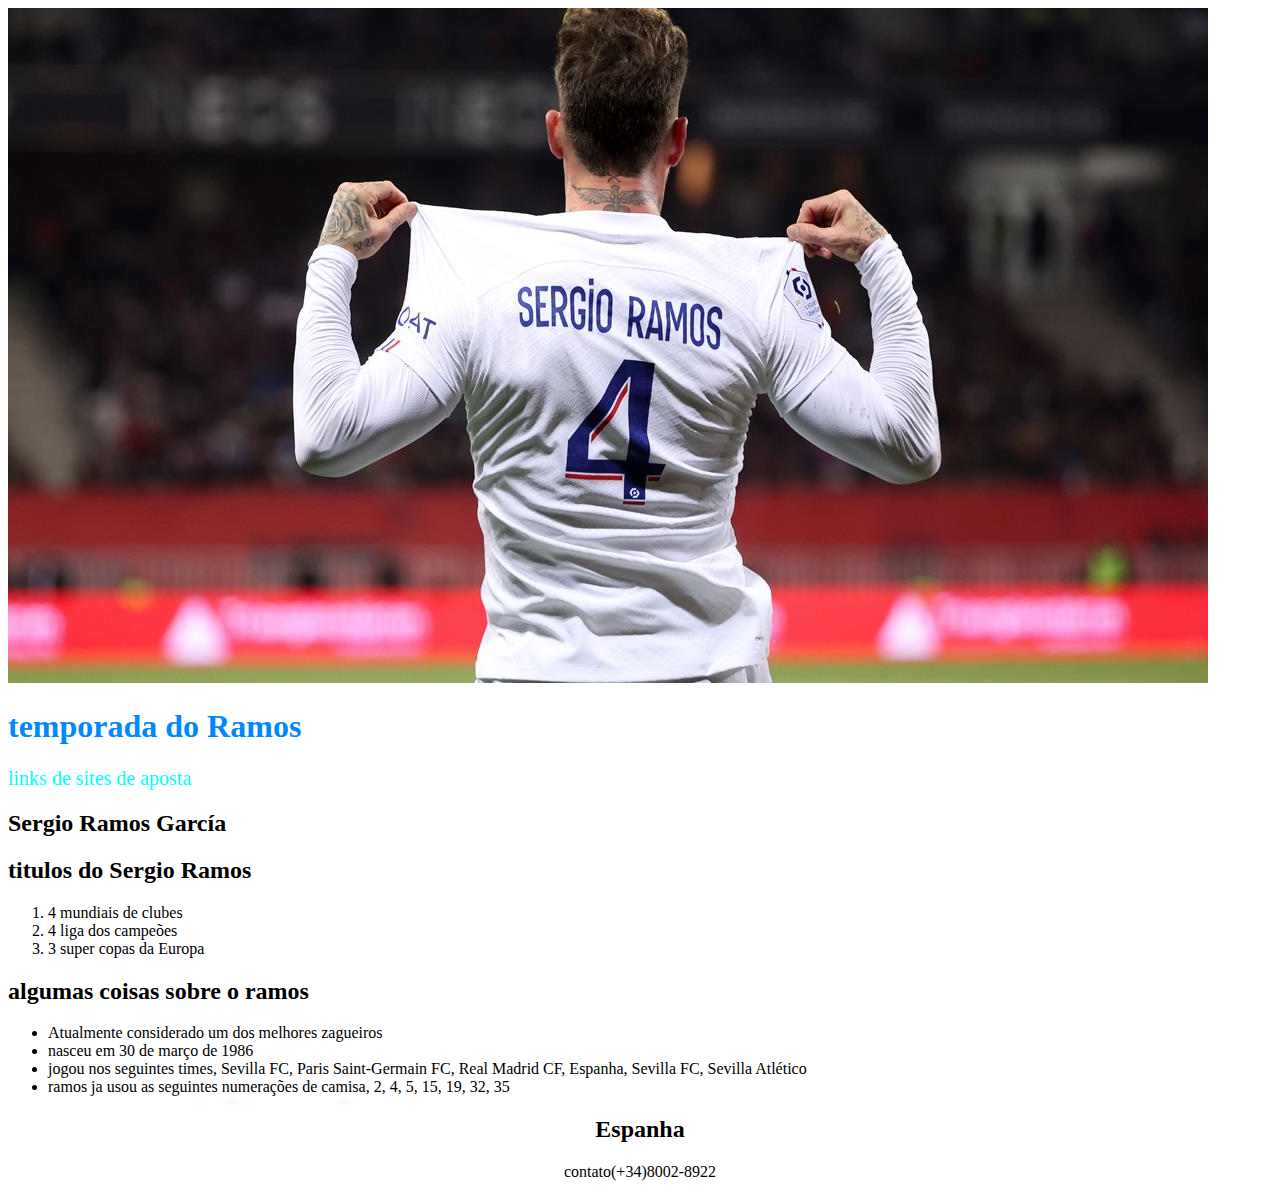
==== index.html @ 3a7b63e8 "slv" ====
<!DOCTYPE html>  <!--versão 5 do HTML-->
<html lang="pt-br">
     <head> <!--cabeçalho invisivel-->
        <meta charset="UTF-8">
        <title>Sergio Ramos</title>
        <link rel="stylesheet" href="style.css">
    </head>

     <body>
        <header class="cabeçalho">
            <img src="sergioramos.jpg" alt="zagueiro Ramos ">
            <h1>temporada do Ramos</h1>
            <a href="index2.html" id="link">links de sites de aposta</a>
        </header>
        <main class="principal">
            <h2>Sergio Ramos García</h2>
             </div>
                <h2>titulos do Sergio Ramos</h2>
                <ol>
                    <li>4 mundiais de clubes</li>
                    <li>4 liga dos campeões</li>
                    <li>3 super copas da Europa</li>
                </ol>
            </div>
            <h2>algumas coisas sobre o ramos</h2>
                <ul>
                    <li>Atualmente considerado um dos melhores zagueiros</li>
                    <li>nasceu em 30 de março de 1986</li>
                    <li>jogou nos seguintes times, Sevilla FC, Paris Saint-Germain FC, Real Madrid CF, Espanha, Sevilla FC, Sevilla Atlético</li>
                    <li>ramos ja usou as seguintes numerações de camisa, 2, 4, 5, 15, 19, 32, 35</li>
                </ul>
             </div>
        </main>
        <footer class="rodape">
                <h2>Espanha</h2>
                <p>contato(+34)8002-8922</p>
        </footer>

        </body>

</html>
---- style.css ----
#link{
    font-size: 20px;
    color: aqua;
    text-decoration: none;
}
#link:hover{
    font-size: 25px;
    color: rgb(255, 0, 0)255, 51, 0);
    text-decoration::backdrop
}
body{

    background-color: rgb(255, 255, 255);
}

.cabeçalho{
    background-color: rgb(255, 255, 255);
    color: rgb(0, 136, 255);
}
.principal{
background-color: rgb(255, 255, 255), 241);
color: rgb(0, 0, 0);
}

.rodape{
background-color: rgb(255, 255, 255);
color: rgb(0, 0, 0);
text-align: center;
}
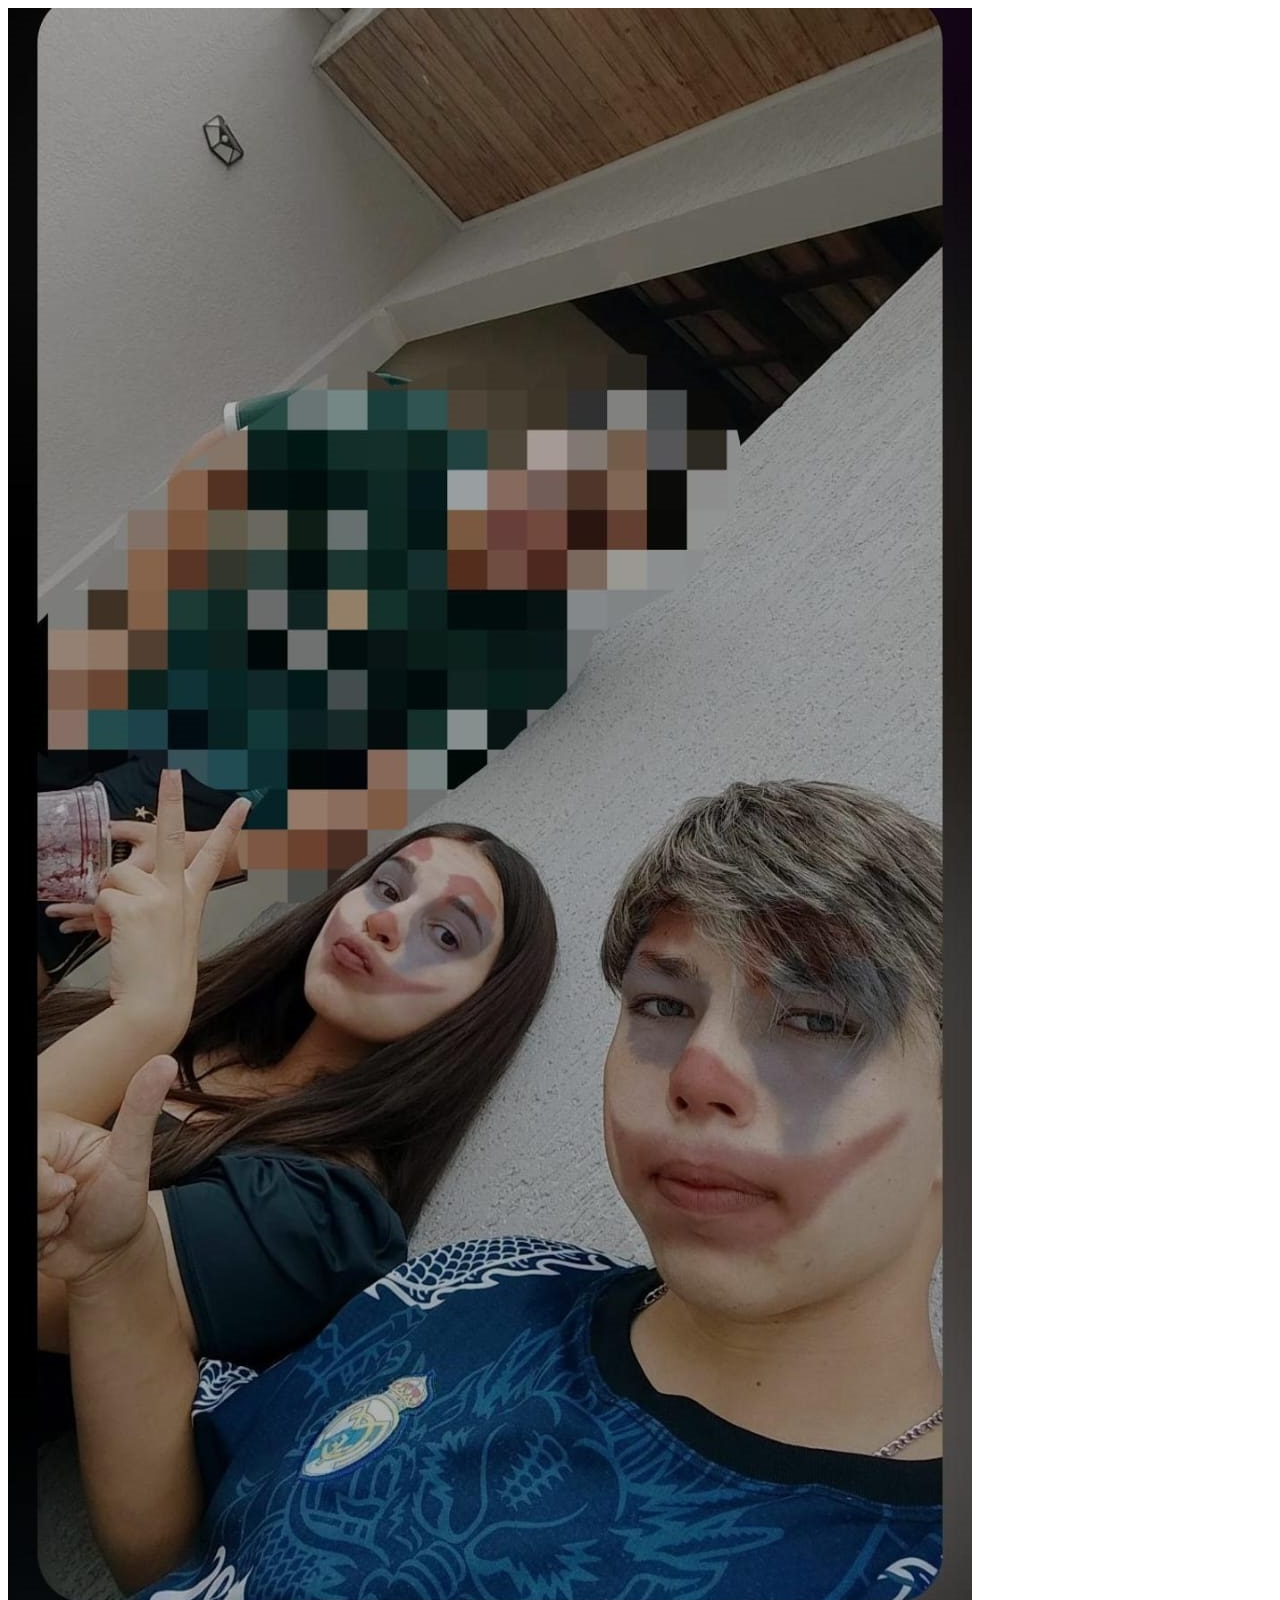
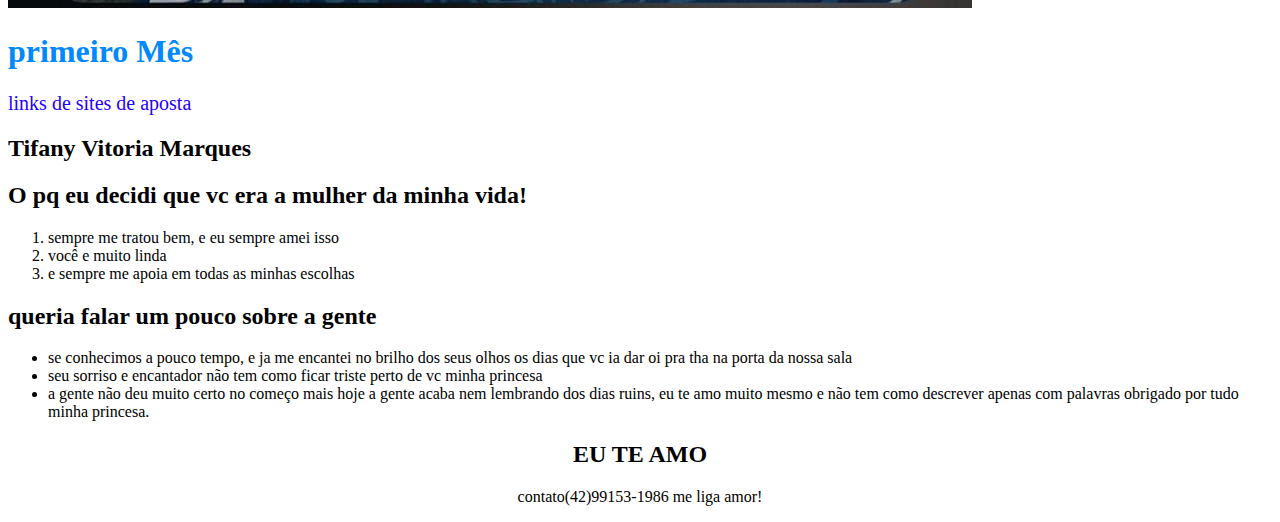
==== commit 4af4992d: "atualization aa" ====
--- a/index.html
+++ b/index.html
@@ -8,32 +8,32 @@
 
      <body>
         <header class="cabeçalho">
-            <img src="sergioramos.jpg" alt="zagueiro Ramos ">
-            <h1>temporada do Ramos</h1>
+            <img src="foto-1.png" alt="nossas primeiras semanas juntos ">
+            <h1>primeiro Mês</h1>
             <a href="index2.html" id="link">links de sites de aposta</a>
         </header>
         <main class="principal">
-            <h2>Sergio Ramos García</h2>
+            <h2>Tifany Vitoria Marques</h2>
              </div>
-                <h2>titulos do Sergio Ramos</h2>
+                <h2>O pq eu decidi que vc era a mulher da minha vida!</h2>
                 <ol>
-                    <li>4 mundiais de clubes</li>
-                    <li>4 liga dos campeões</li>
-                    <li>3 super copas da Europa</li>
+                    <li>sempre me tratou bem, e eu sempre amei isso</li>
+                    <li>você e muito linda</li>
+                    <li>e sempre me apoia em todas as minhas escolhas</li>
                 </ol>
             </div>
-            <h2>algumas coisas sobre o ramos</h2>
+            <h2>queria falar um pouco sobre a gente</h2>
                 <ul>
-                    <li>Atualmente considerado um dos melhores zagueiros</li>
-                    <li>nasceu em 30 de março de 1986</li>
-                    <li>jogou nos seguintes times, Sevilla FC, Paris Saint-Germain FC, Real Madrid CF, Espanha, Sevilla FC, Sevilla Atlético</li>
-                    <li>ramos ja usou as seguintes numerações de camisa, 2, 4, 5, 15, 19, 32, 35</li>
+                    <li>se conhecimos a pouco tempo, e ja me encantei no brilho dos seus olhos os dias que vc ia dar oi pra tha na porta da nossa sala</li>
+                    <li>seu sorriso e encantador não tem como ficar triste perto de vc minha princesa</li>
+                    <li>a gente não deu muito certo no começo mais hoje a gente acaba nem lembrando dos dias ruins, 
+                        eu te amo muito mesmo e não tem como descrever apenas com palavras obrigado por tudo minha princesa. </li>
                 </ul>
              </div>
         </main>
         <footer class="rodape">
-                <h2>Espanha</h2>
-                <p>contato(+34)8002-8922</p>
+                <h2>EU TE AMO</h2>
+                <p>contato(42)99153-1986 me liga amor!</p>
         </footer>
 
         </body>
--- a/style.css
+++ b/style.css
@@ -1,13 +1,15 @@
 #link{
     font-size: 20px;
-    color: aqua;
+    color: rgb(38, 0, 255);
     text-decoration: none;
 }
+
 #link:hover{
     font-size: 25px;
-    color: rgb(255, 0, 0)255, 51, 0);
-    text-decoration::backdrop
+    color: rgb(255, 0, 0);
+    text-decoration:backdrop;
 }
+
 body{
 
     background-color: rgb(255, 255, 255);
@@ -18,7 +20,7 @@
     color: rgb(0, 136, 255);
 }
 .principal{
-background-color: rgb(255, 255, 255), 241);
+background-color: rgb(255, 255, 255);
 color: rgb(0, 0, 0);
 }
 
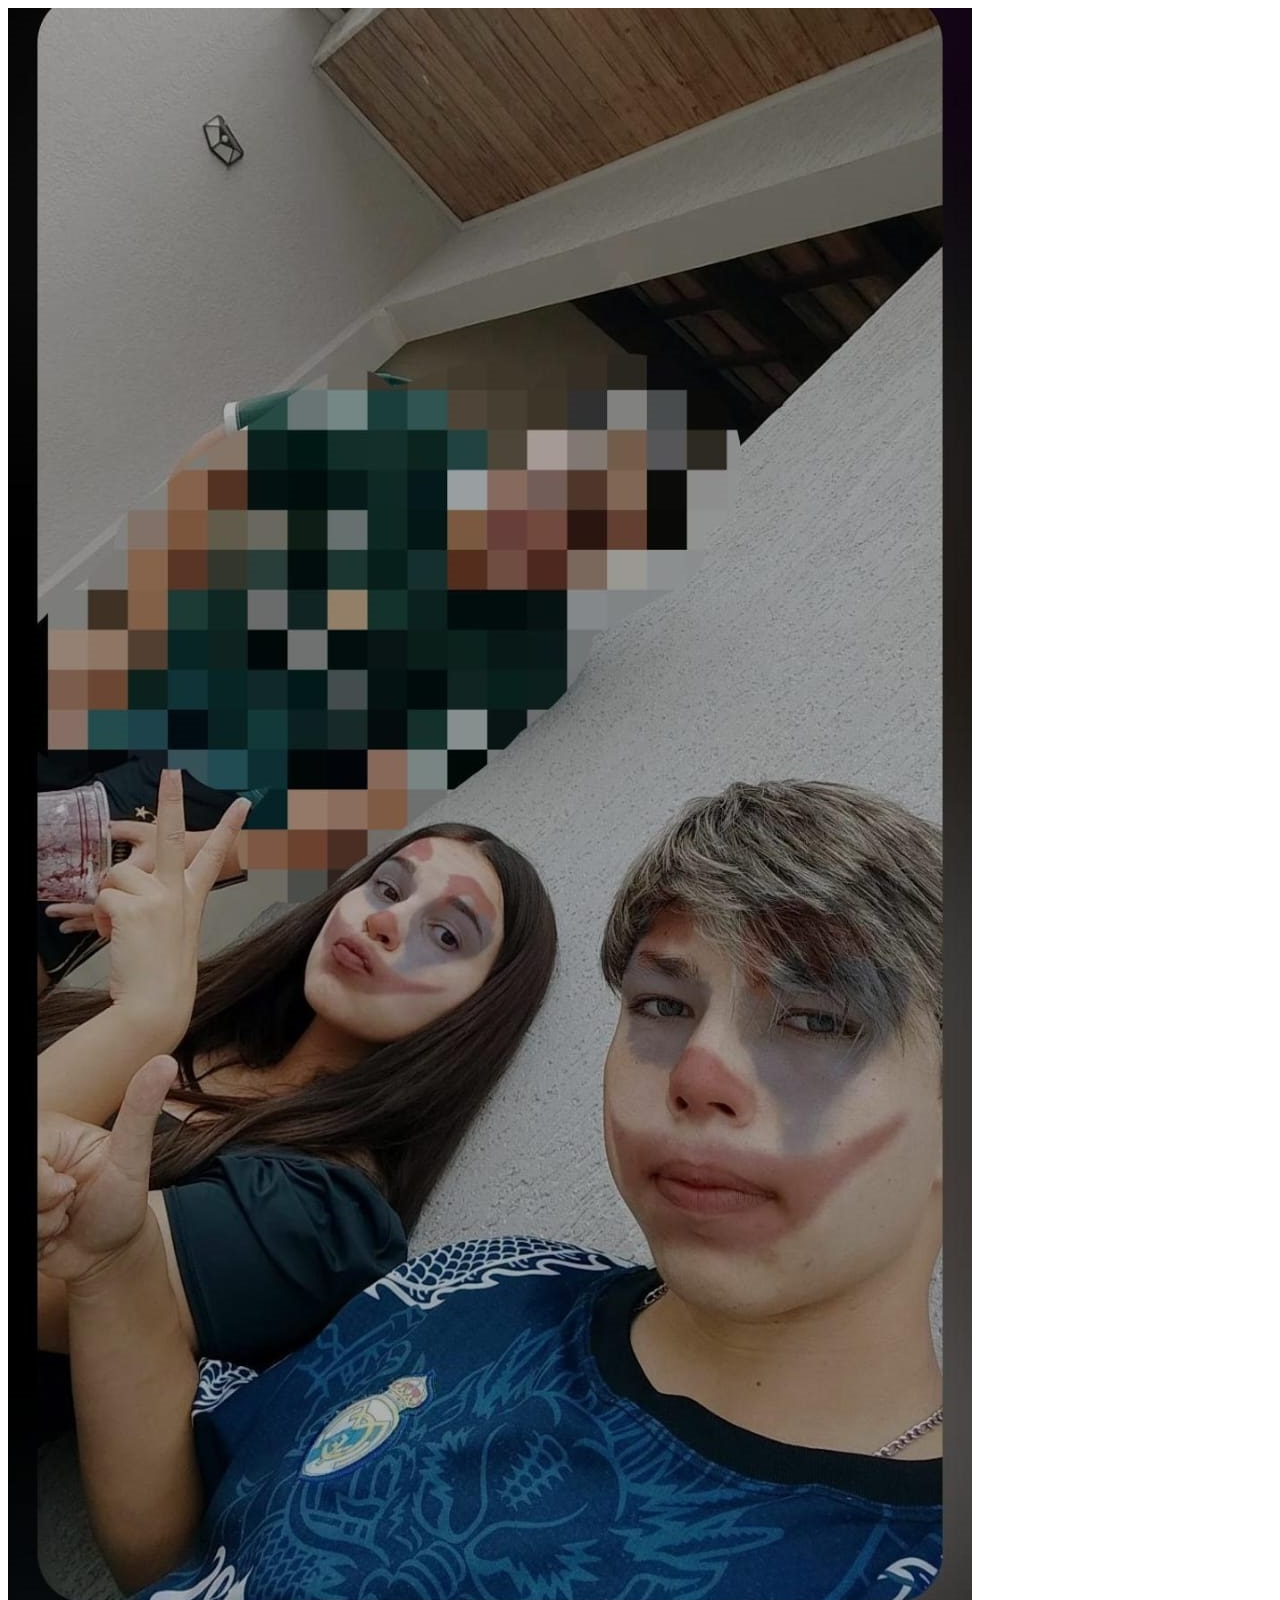
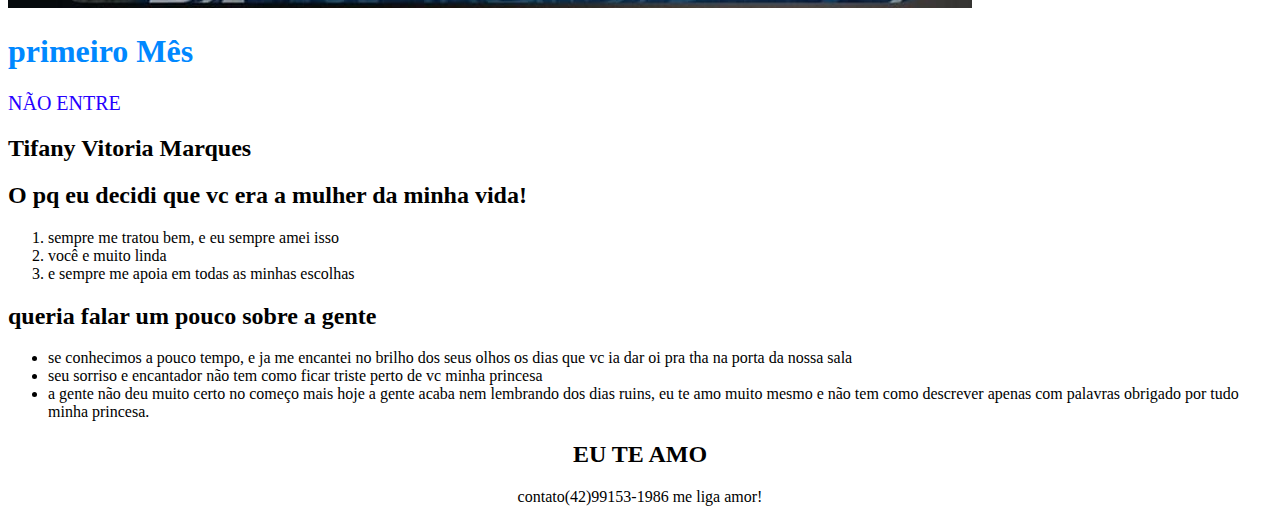
==== commit ebb3664b: "ss" ====
--- a/index.html
+++ b/index.html
@@ -10,7 +10,7 @@
         <header class="cabeçalho">
             <img src="foto-1.png" alt="nossas primeiras semanas juntos ">
             <h1>primeiro Mês</h1>
-            <a href="index2.html" id="link">links de sites de aposta</a>
+            <a href="index2.html" id="link">NÃO ENTRE</a>
         </header>
         <main class="principal">
             <h2>Tifany Vitoria Marques</h2>
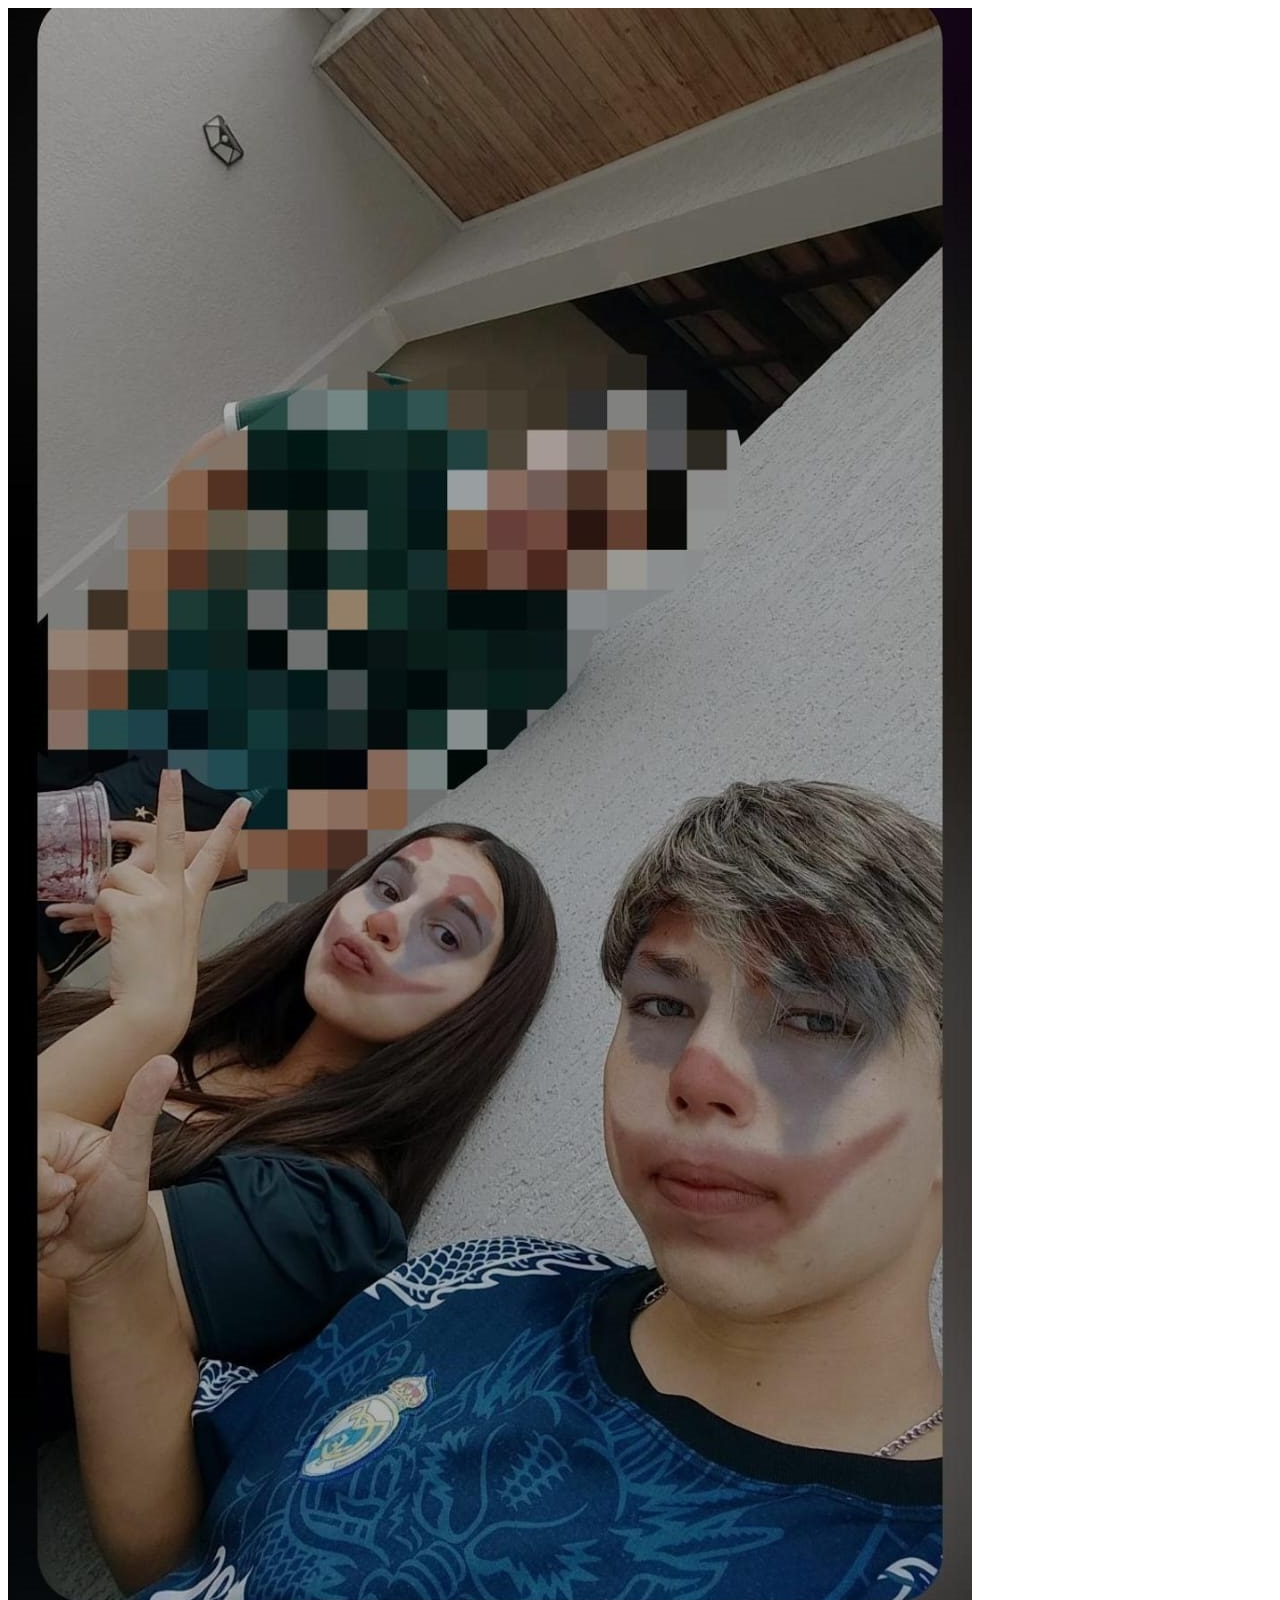
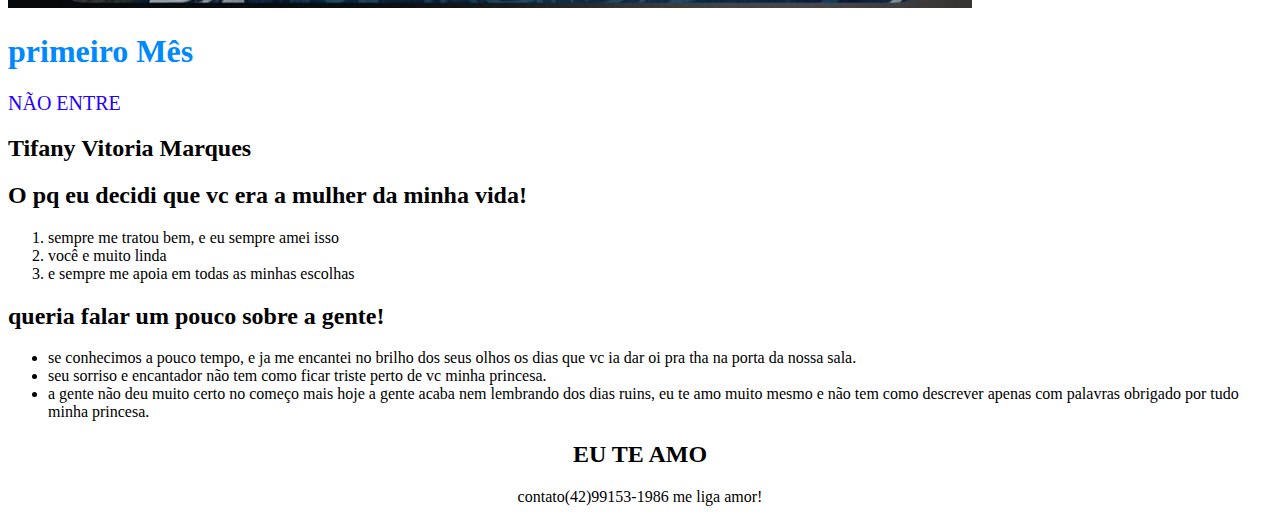
==== commit 4718ef98: "ssss" ====
--- a/index.html
+++ b/index.html
@@ -2,7 +2,7 @@
 <html lang="pt-br">
      <head> <!--cabeçalho invisivel-->
         <meta charset="UTF-8">
-        <title>Sergio Ramos</title>
+        <title>Eu te amo Tifany</title>
         <link rel="stylesheet" href="style.css">
     </head>
 
@@ -22,10 +22,10 @@
                     <li>e sempre me apoia em todas as minhas escolhas</li>
                 </ol>
             </div>
-            <h2>queria falar um pouco sobre a gente</h2>
+            <h2>queria falar um pouco sobre a gente!</h2>
                 <ul>
-                    <li>se conhecimos a pouco tempo, e ja me encantei no brilho dos seus olhos os dias que vc ia dar oi pra tha na porta da nossa sala</li>
-                    <li>seu sorriso e encantador não tem como ficar triste perto de vc minha princesa</li>
+                    <li>se conhecimos a pouco tempo, e ja me encantei no brilho dos seus olhos os dias que vc ia dar oi pra tha na porta da nossa sala.</li>
+                    <li>seu sorriso e encantador não tem como ficar triste perto de vc minha princesa.</li>
                     <li>a gente não deu muito certo no começo mais hoje a gente acaba nem lembrando dos dias ruins, 
                         eu te amo muito mesmo e não tem como descrever apenas com palavras obrigado por tudo minha princesa. </li>
                 </ul>
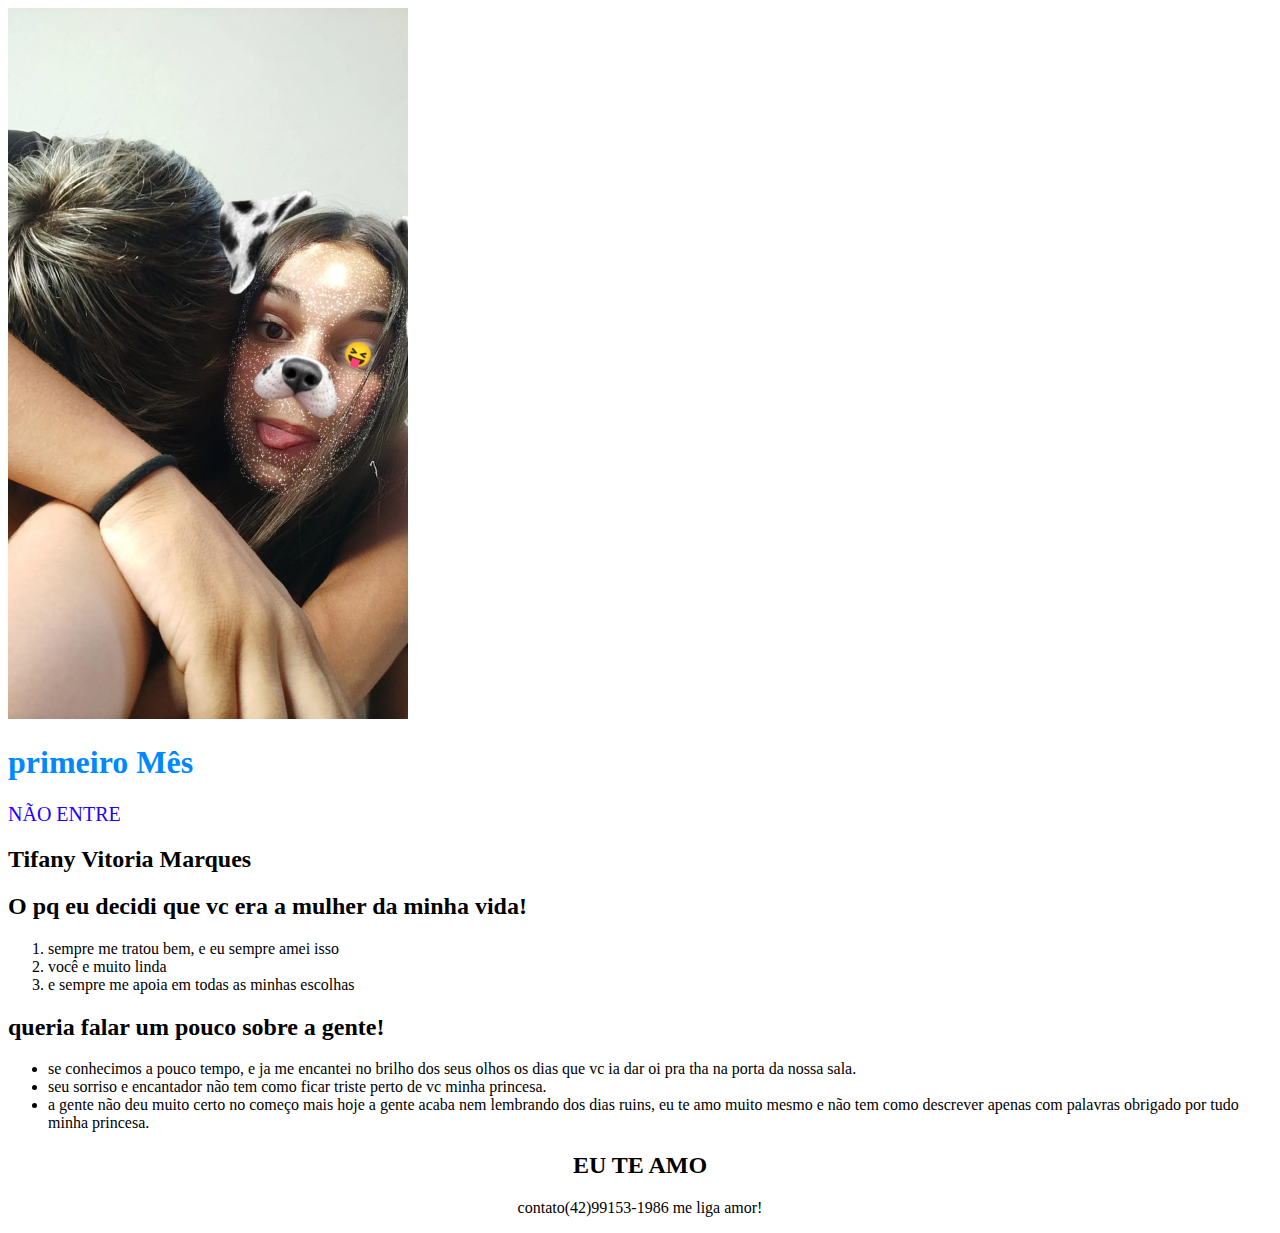
==== commit bafccb5a: "ss" ====
--- a/index.html
+++ b/index.html
@@ -8,7 +8,7 @@
 
      <body>
         <header class="cabeçalho">
-            <img src="foto-1.png" alt="nossas primeiras semanas juntos ">
+            <img src="foto 1.png" alt="nossas primeiras semanas juntos ">
             <h1>primeiro Mês</h1>
             <a href="index2.html" id="link">NÃO ENTRE</a>
         </header>
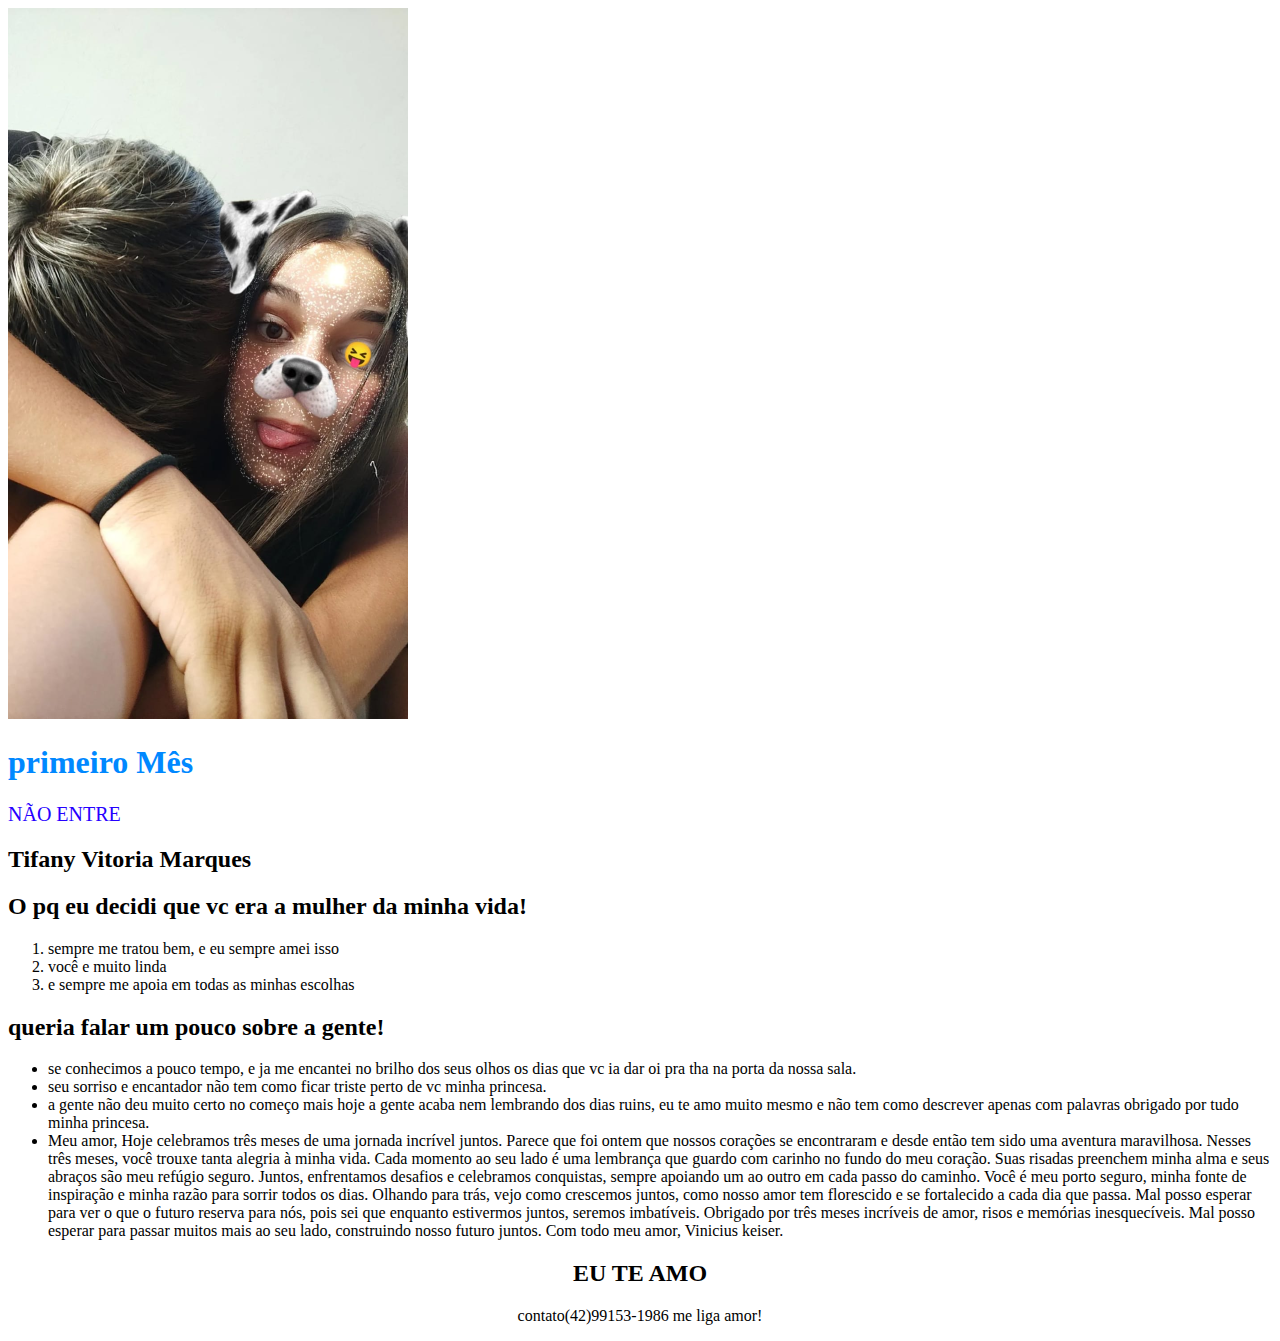
==== commit cb7f20f2: "ss" ====
--- a/index.html
+++ b/index.html
@@ -28,6 +28,14 @@
                     <li>seu sorriso e encantador não tem como ficar triste perto de vc minha princesa.</li>
                     <li>a gente não deu muito certo no começo mais hoje a gente acaba nem lembrando dos dias ruins, 
                         eu te amo muito mesmo e não tem como descrever apenas com palavras obrigado por tudo minha princesa. </li>
+                        <li>Meu amor, Hoje celebramos três meses de uma jornada incrível juntos. Parece que foi ontem que nossos corações se encontraram e desde então tem sido uma aventura maravilhosa.
+                            Nesses três meses, você trouxe tanta alegria à minha vida. Cada momento ao seu lado é uma lembrança que guardo com carinho no fundo do meu coração. Suas risadas preenchem minha alma e seus abraços são meu refúgio seguro.
+                            Juntos, enfrentamos desafios e celebramos conquistas, sempre apoiando um ao outro em cada passo do caminho. Você é meu porto seguro, minha fonte de inspiração e minha razão para sorrir todos os dias.
+                            Olhando para trás, vejo como crescemos juntos, como nosso amor tem florescido e se fortalecido a cada dia que passa. Mal posso esperar para ver o que o futuro reserva para nós, pois sei que enquanto estivermos juntos, seremos imbatíveis.
+                            Obrigado por três meses incríveis de amor, risos e memórias inesquecíveis. Mal posso esperar para passar muitos mais ao seu lado, construindo nosso futuro juntos.
+                            
+                            Com todo meu amor,
+                            Vinicius keiser.</li>
                 </ul>
              </div>
         </main>
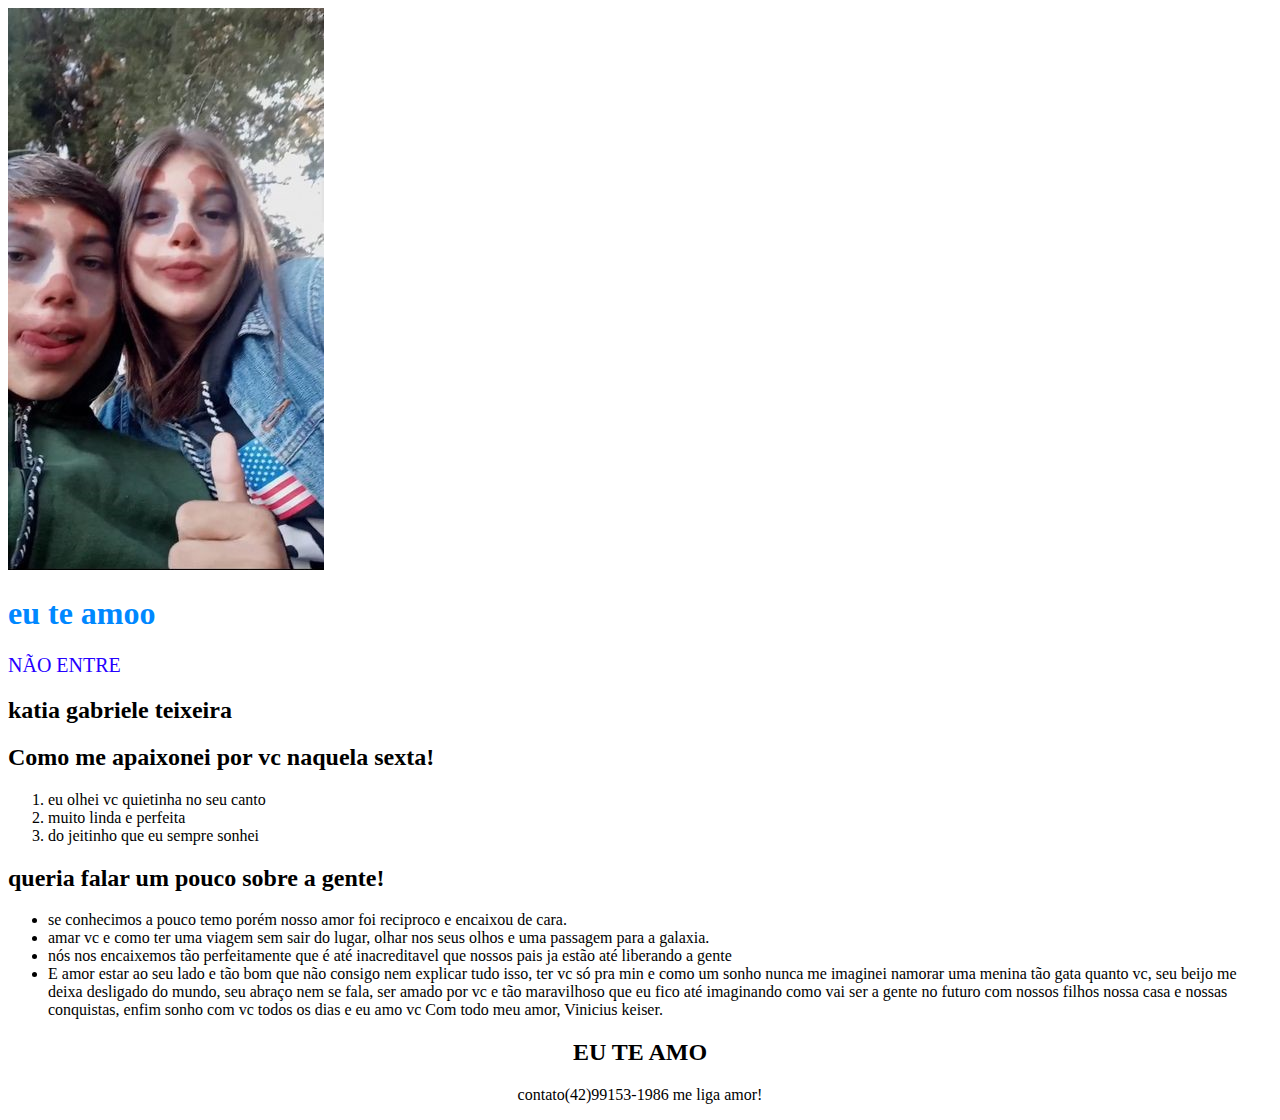
==== commit fa222ded: "atualização" ====
--- a/index.html
+++ b/index.html
@@ -2,38 +2,35 @@
 <html lang="pt-br">
      <head> <!--cabeçalho invisivel-->
         <meta charset="UTF-8">
-        <title>Eu te amo Tifany</title>
+        <title>Eu te amo muito minha princesa</title>
         <link rel="stylesheet" href="style.css">
     </head>
 
      <body>
         <header class="cabeçalho">
-            <img src="foto 1.png" alt="nossas primeiras semanas juntos ">
-            <h1>primeiro Mês</h1>
+            <img src="foto 1.jpg" alt="eu e ela">
+            <h1>eu te amoo</h1>
             <a href="index2.html" id="link">NÃO ENTRE</a>
         </header>
         <main class="principal">
-            <h2>Tifany Vitoria Marques</h2>
+            <h2>katia gabriele teixeira</h2>
              </div>
-                <h2>O pq eu decidi que vc era a mulher da minha vida!</h2>
+                <h2>Como me apaixonei por vc naquela sexta!</h2>
                 <ol>
-                    <li>sempre me tratou bem, e eu sempre amei isso</li>
-                    <li>você e muito linda</li>
-                    <li>e sempre me apoia em todas as minhas escolhas</li>
+                    <li>eu olhei vc quietinha no seu canto</li>
+                    <li>muito linda e perfeita</li>
+                    <li>do jeitinho que eu sempre sonhei</li>
                 </ol>
             </div>
             <h2>queria falar um pouco sobre a gente!</h2>
                 <ul>
-                    <li>se conhecimos a pouco tempo, e ja me encantei no brilho dos seus olhos os dias que vc ia dar oi pra tha na porta da nossa sala.</li>
-                    <li>seu sorriso e encantador não tem como ficar triste perto de vc minha princesa.</li>
-                    <li>a gente não deu muito certo no começo mais hoje a gente acaba nem lembrando dos dias ruins, 
-                        eu te amo muito mesmo e não tem como descrever apenas com palavras obrigado por tudo minha princesa. </li>
-                        <li>Meu amor, Hoje celebramos três meses de uma jornada incrível juntos. Parece que foi ontem que nossos corações se encontraram e desde então tem sido uma aventura maravilhosa.
-                            Nesses três meses, você trouxe tanta alegria à minha vida. Cada momento ao seu lado é uma lembrança que guardo com carinho no fundo do meu coração. Suas risadas preenchem minha alma e seus abraços são meu refúgio seguro.
-                            Juntos, enfrentamos desafios e celebramos conquistas, sempre apoiando um ao outro em cada passo do caminho. Você é meu porto seguro, minha fonte de inspiração e minha razão para sorrir todos os dias.
-                            Olhando para trás, vejo como crescemos juntos, como nosso amor tem florescido e se fortalecido a cada dia que passa. Mal posso esperar para ver o que o futuro reserva para nós, pois sei que enquanto estivermos juntos, seremos imbatíveis.
-                            Obrigado por três meses incríveis de amor, risos e memórias inesquecíveis. Mal posso esperar para passar muitos mais ao seu lado, construindo nosso futuro juntos.
-                            
+                    <li>se conhecimos a pouco temo porém nosso amor foi reciproco e encaixou de cara.</li>
+                    <li>amar vc e como ter uma viagem sem sair do lugar, olhar nos seus olhos e uma passagem para a galaxia.</li>
+                    <li>nós nos encaixemos tão perfeitamente que é até inacreditavel que nossos pais ja estão até liberando a gente</li>
+                        <li>E amor estar ao seu lado e tão bom que não consigo nem explicar tudo isso, ter vc só pra min e como um sonho nunca me imaginei
+                            namorar uma menina tão gata quanto vc, seu beijo me deixa desligado do mundo, seu abraço nem se fala, ser amado por vc e tão 
+                            maravilhoso que eu fico até imaginando como vai ser a gente no futuro com nossos filhos nossa casa e nossas conquistas, enfim
+                            sonho com vc todos os dias e eu amo vc
                             Com todo meu amor,
                             Vinicius keiser.</li>
                 </ul>
